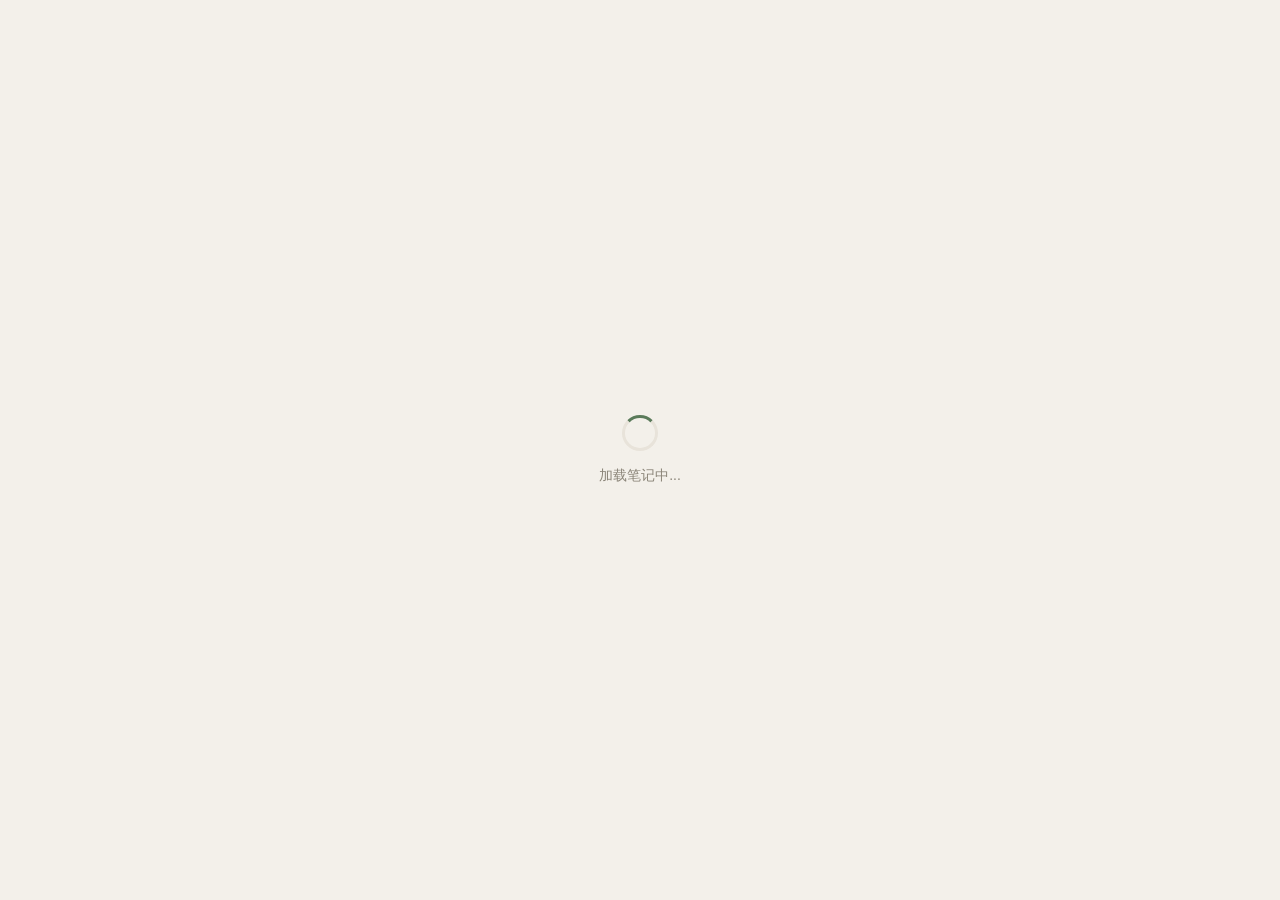
==== newtab/index.html @ 59ecc151 "feat: 微信书摘 Chrome 新标签页扩展 - 每次打开新标签页随机展示一条微信读书笔记 - 笔记卡片渲染成图片，复制到剪贴板 - 本地删除笔记（不影响微信读书） - 设置页按书籍排除 - 一键" ====
<!DOCTYPE html>
<html lang="zh-CN">
<head>
  <meta charset="UTF-8" />
  <meta name="viewport" content="width=device-width, initial-scale=1.0" />
  <title>新标签页</title>
  <link rel="stylesheet" href="style.css" />
  <script src="html2canvas.min.js"></script>
</head>
<body>

  <!-- ========== 加载状态 ========== -->
  <div id="state-loading" class="state active">
    <div class="spinner"></div>
    <p class="state-hint">加载笔记中...</p>
  </div>

  <!-- ========== 笔记展示 ========== -->
  <div id="state-display" class="state">
    <div class="card" id="card">
      <div class="card-quote-mark">"</div>
      <p class="card-content" id="noteContent"></p>
      <div class="card-source" id="noteSource"></div>
    </div>
    <div class="actions">
      <button class="btn" id="btnCopy" title="复制笔记">
        <svg width="18" height="18" viewBox="0 0 24 24" fill="none" stroke="currentColor" stroke-width="2" stroke-linecap="round" stroke-linejoin="round"><rect x="9" y="9" width="13" height="13" rx="2" ry="2"/><path d="M5 15H4a2 2 0 0 1-2-2V4a2 2 0 0 1 2-2h9a2 2 0 0 1 2 2v1"/></svg>
        复制
      </button>
      <button class="btn btn-primary" id="btnNext" title="下一条">
        <svg width="18" height="18" viewBox="0 0 24 24" fill="none" stroke="currentColor" stroke-width="2" stroke-linecap="round" stroke-linejoin="round"><polyline points="9 18 15 12 9 6"/></svg>
        下一条
      </button>
      <button class="btn btn-danger" id="btnDelete" title="删除此笔记">
        <svg width="18" height="18" viewBox="0 0 24 24" fill="none" stroke="currentColor" stroke-width="2" stroke-linecap="round" stroke-linejoin="round"><polyline points="3 6 5 6 21 6"/><path d="M19 6v14a2 2 0 0 1-2 2H7a2 2 0 0 1-2-2V6m3 0V4a2 2 0 0 1 2-2h4a2 2 0 0 1 2 2v2"/></svg>
        删除
      </button>
    </div>
    <div class="footer-info" id="footerInfo"></div>
  </div>

  <!-- ========== 空状态 ========== -->
  <div id="state-empty" class="state">
    <div class="empty-icon">
      <svg width="64" height="64" viewBox="0 0 24 24" fill="none" stroke="currentColor" stroke-width="1.2" stroke-linecap="round" stroke-linejoin="round"><path d="M2 3h6a4 4 0 0 1 4 4v14a3 3 0 0 0-3-3H2z"/><path d="M22 3h-6a4 4 0 0 0-4 4v14a3 3 0 0 1 3-3h7z"/></svg>
    </div>
    <h2 class="empty-title">还没有笔记</h2>
    <p class="empty-desc">导入你的微信读书笔记，开始在新标签页中回顾它们。</p>
    <a href="#" class="btn btn-primary" id="goToSettings">去导入笔记 →</a>
  </div>

  <!-- ========== 全被排除状态 ========== -->
  <div id="state-empty-filtered" class="state">
    <div class="empty-icon">
      <svg width="64" height="64" viewBox="0 0 24 24" fill="none" stroke="currentColor" stroke-width="1.2" stroke-linecap="round" stroke-linejoin="round"><line x1="4" y1="21" x2="4" y2="14"/><line x1="4" y1="10" x2="4" y2="3"/><line x1="12" y1="21" x2="12" y2="12"/><line x1="12" y1="8" x2="12" y2="3"/><line x1="20" y1="21" x2="20" y2="16"/><line x1="20" y1="12" x2="20" y2="3"/><line x1="1" y1="14" x2="7" y2="14"/><line x1="9" y1="8" x2="15" y2="8"/><line x1="17" y1="16" x2="23" y2="16"/></svg>
    </div>
    <h2 class="empty-title">所有笔记已被排除</h2>
    <p class="empty-desc">当前导入的笔记所属的书籍已被全部排除。前往设置调整排除列表。</p>
    <a href="#" class="btn btn-primary" id="goToSettingsFiltered">调整设置 →</a>
  </div>

  <!-- ========== Toast 通知 ========== -->
  <div id="toast" class="toast"></div>

  <script src="app.js"></script>
</body>
</html>
---- newtab/style.css ----
/* ============================================
   微信书摘 · 新标签页 — Style
   ============================================ */

/* ---- Reset & Base ---- */
*, *::before, *::after {
  margin: 0;
  padding: 0;
  box-sizing: border-box;
}

:root {
  --bg: #f3f0ea;
  --card-bg: #ffffff;
  --text: #2c2c2c;
  --text-secondary: #8b8579;
  --text-tertiary: #b8b2a6;
  --accent: #5a7a5a;
  --accent-hover: #4a6a4a;
  --danger: #c0392b;
  --danger-hover: #a93226;
  --border: #e8e3da;
  --shadow: 0 4px 24px rgba(0,0,0,0.06), 0 1px 4px rgba(0,0,0,0.04);
  --radius: 16px;
  --radius-sm: 8px;
  --font: -apple-system, BlinkMacSystemFont, "SF Pro", "PingFang SC", "Hiragino Sans GB", "Noto Sans CJK SC", "Microsoft YaHei", sans-serif;
  --font-serif: "Georgia", "Noto Serif CJK SC", "Source Han Serif SC", serif;
  --transition: 0.3s cubic-bezier(0.4, 0, 0.2, 1);
}

html, body {
  height: 100%;
  font-family: var(--font);
  background: var(--bg);
  color: var(--text);
  -webkit-font-smoothing: antialiased;
  overflow: hidden;
}

a {
  color: inherit;
  text-decoration: none;
}

/* ---- State Management ---- */
.state {
  display: none;
  flex-direction: column;
  align-items: center;
  justify-content: center;
  height: 100vh;
  width: 100vw;
  padding: 32px 24px;
  animation: fadeIn 0.4s ease;
}

.state.active {
  display: flex;
}

@keyframes fadeIn {
  from { opacity: 0; transform: translateY(8px); }
  to   { opacity: 1; transform: translateY(0); }
}

/* ---- Loading ---- */
.spinner {
  width: 36px;
  height: 36px;
  border: 3px solid var(--border);
  border-top-color: var(--accent);
  border-radius: 50%;
  animation: spin 0.8s linear infinite;
  margin-bottom: 16px;
}

@keyframes spin {
  to { transform: rotate(360deg); }
}

.state-hint {
  color: var(--text-secondary);
  font-size: 14px;
}

/* ---- Card ---- */
.card {
  position: relative;
  background: var(--card-bg);
  border-radius: var(--radius);
  box-shadow: var(--shadow);
  padding: 48px 40px 40px;
  max-width: 640px;
  width: 100%;
  transition: opacity var(--transition), transform var(--transition);
}

.card-exit {
  opacity: 0;
  transform: translateY(-12px) scale(0.98);
}

.card-enter {
  animation: cardEnter 0.35s ease forwards;
}

@keyframes cardEnter {
  from { opacity: 0; transform: translateY(12px) scale(0.98); }
  to   { opacity: 1; transform: translateY(0) scale(1); }
}

.card-quote-mark {
  position: absolute;
  top: 16px;
  left: 24px;
  font-family: var(--font-serif);
  font-size: 48px;
  line-height: 1;
  color: var(--accent);
  opacity: 0.25;
  pointer-events: none;
  user-select: none;
}

.card-content {
  font-family: var(--font-serif);
  font-size: 20px;
  line-height: 1.8;
  color: var(--text);
  white-space: pre-wrap;
  word-break: break-word;
}

.card-source {
  margin-top: 24px;
  padding-top: 16px;
  border-top: 1px solid var(--border);
  font-size: 14px;
  color: var(--text-secondary);
  line-height: 1.6;
}

.card-source .book-name {
  font-weight: 600;
  color: var(--text);
}

.card-source .book-meta {
  font-size: 12px;
  color: var(--text-tertiary);
  margin-top: 2px;
}

/* ---- Actions ---- */
.actions {
  display: flex;
  gap: 12px;
  margin-top: 24px;
  align-items: center;
}

.btn {
  display: inline-flex;
  align-items: center;
  gap: 6px;
  padding: 10px 20px;
  border: 1px solid var(--border);
  border-radius: var(--radius-sm);
  background: var(--card-bg);
  color: var(--text-secondary);
  font-size: 14px;
  font-family: var(--font);
  cursor: pointer;
  transition: all var(--transition);
  user-select: none;
}

.btn:hover {
  border-color: var(--accent);
  color: var(--accent);
  background: #f8faf6;
}

.btn:active {
  transform: scale(0.97);
}

.btn-primary {
  border-color: var(--accent);
  background: var(--accent);
  color: #fff;
}

.btn-primary:hover {
  background: var(--accent-hover);
  border-color: var(--accent-hover);
  color: #fff;
}

.btn-danger:hover {
  border-color: var(--danger);
  color: var(--danger);
  background: #fdf2f0;
}

/* ---- Footer ---- */
.footer-info {
  position: fixed;
  bottom: 24px;
  left: 50%;
  transform: translateX(-50%);
  font-size: 13px;
  color: var(--text-tertiary);
  text-align: center;
  cursor: default;
}

.footer-info a {
  color: var(--text-secondary);
  text-decoration: underline;
  text-underline-offset: 2px;
  text-decoration-color: var(--border);
  transition: color var(--transition);
}

.footer-info a:hover {
  color: var(--accent);
  text-decoration-color: var(--accent);
}

/* ---- Empty States ---- */
.empty-icon {
  color: var(--text-tertiary);
  margin-bottom: 16px;
  opacity: 0.6;
}

.empty-title {
  font-size: 22px;
  font-weight: 600;
  margin-bottom: 8px;
  color: var(--text);
}

.empty-desc {
  font-size: 15px;
  color: var(--text-secondary);
  text-align: center;
  line-height: 1.6;
  max-width: 340px;
  margin-bottom: 24px;
}

#state-empty .btn-primary,
#state-empty-filtered .btn-primary {
  border: none;
}

/* ---- Toast ---- */
.toast {
  position: fixed;
  bottom: 80px;
  left: 50%;
  transform: translateX(-50%) translateY(20px);
  background: var(--text);
  color: #fff;
  padding: 10px 24px;
  border-radius: 20px;
  font-size: 14px;
  opacity: 0;
  pointer-events: none;
  transition: all 0.3s ease;
  white-space: nowrap;
}

.toast.show {
  opacity: 1;
  transform: translateX(-50%) translateY(0);
}

/* ---- Confirmation Dialog (Delete) ---- */
.confirm-overlay {
  position: fixed;
  inset: 0;
  background: rgba(0,0,0,0.3);
  display: flex;
  align-items: center;
  justify-content: center;
  z-index: 100;
  animation: fadeIn 0.2s ease;
}

.confirm-dialog {
  background: var(--card-bg);
  border-radius: var(--radius);
  padding: 28px 32px;
  text-align: center;
  box-shadow: 0 8px 40px rgba(0,0,0,0.12);
  max-width: 360px;
  width: 90%;
}

.confirm-dialog p {
  font-size: 15px;
  line-height: 1.6;
  color: var(--text-secondary);
  margin-bottom: 20px;
}

.confirm-actions {
  display: flex;
  gap: 10px;
  justify-content: center;
}

/* ---- Responsive ---- */
@media (max-width: 600px) {
  .card {
    padding: 36px 24px 32px;
  }
  .card-content {
    font-size: 18px;
    line-height: 1.7;
  }
  .actions {
    flex-wrap: wrap;
    justify-content: center;
  }
  .btn {
    padding: 8px 16px;
    font-size: 13px;
  }
}
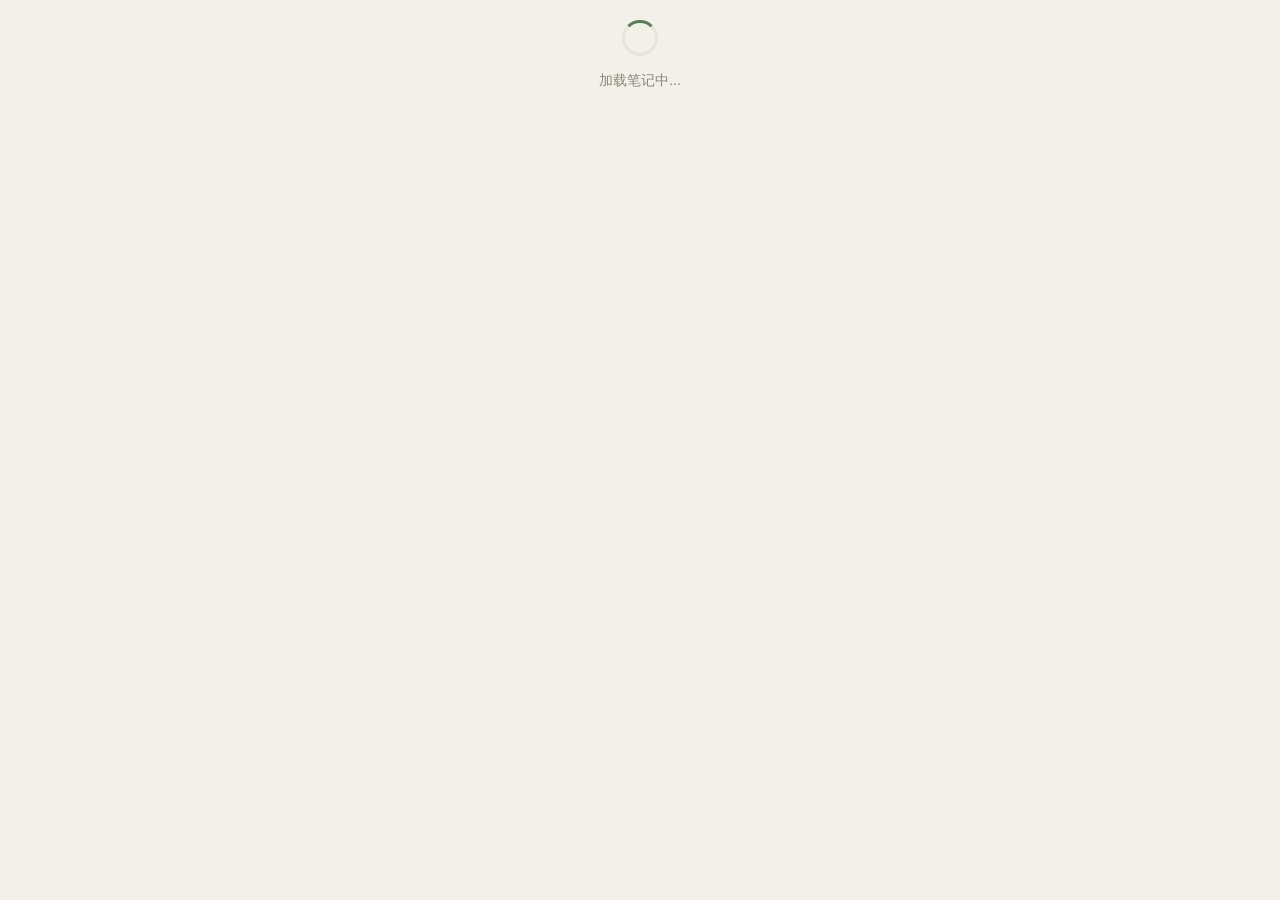
==== commit 5af3d6ae: "fix: 新标签页支持长笔记滚动，修复按钮和footer重叠 - 将 .state 改为 overflow-y: auto，内容超出时可滚动 - 新增 .state-scroll 容器：短内容垂直居中" ====
--- a/newtab/index.html
+++ b/newtab/index.html
@@ -5,7 +5,6 @@
   <meta name="viewport" content="width=device-width, initial-scale=1.0" />
   <title>新标签页</title>
   <link rel="stylesheet" href="style.css" />
-  <script src="html2canvas.min.js"></script>
 </head>
 <body>
 
@@ -17,24 +16,30 @@
 
   <!-- ========== 笔记展示 ========== -->
   <div id="state-display" class="state">
-    <div class="card" id="card">
-      <div class="card-quote-mark">"</div>
-      <p class="card-content" id="noteContent"></p>
-      <div class="card-source" id="noteSource"></div>
-    </div>
-    <div class="actions">
-      <button class="btn" id="btnCopy" title="复制笔记">
-        <svg width="18" height="18" viewBox="0 0 24 24" fill="none" stroke="currentColor" stroke-width="2" stroke-linecap="round" stroke-linejoin="round"><rect x="9" y="9" width="13" height="13" rx="2" ry="2"/><path d="M5 15H4a2 2 0 0 1-2-2V4a2 2 0 0 1 2-2h9a2 2 0 0 1 2 2v1"/></svg>
-        复制
-      </button>
-      <button class="btn btn-primary" id="btnNext" title="下一条">
-        <svg width="18" height="18" viewBox="0 0 24 24" fill="none" stroke="currentColor" stroke-width="2" stroke-linecap="round" stroke-linejoin="round"><polyline points="9 18 15 12 9 6"/></svg>
-        下一条
-      </button>
-      <button class="btn btn-danger" id="btnDelete" title="删除此笔记">
-        <svg width="18" height="18" viewBox="0 0 24 24" fill="none" stroke="currentColor" stroke-width="2" stroke-linecap="round" stroke-linejoin="round"><polyline points="3 6 5 6 21 6"/><path d="M19 6v14a2 2 0 0 1-2 2H7a2 2 0 0 1-2-2V6m3 0V4a2 2 0 0 1 2-2h4a2 2 0 0 1 2 2v2"/></svg>
-        删除
-      </button>
+    <div class="state-scroll">
+      <div class="card" id="card">
+        <div class="card-quote-mark">"</div>
+        <p class="card-content" id="noteContent"></p>
+        <div class="card-source" id="noteSource"></div>
+      </div>
+      <div class="actions">
+        <button class="btn" id="btnCopy" title="复制笔记">
+          <svg width="18" height="18" viewBox="0 0 24 24" fill="none" stroke="currentColor" stroke-width="2" stroke-linecap="round" stroke-linejoin="round"><rect x="9" y="9" width="13" height="13" rx="2" ry="2"/><path d="M5 15H4a2 2 0 0 1-2-2V4a2 2 0 0 1 2-2h9a2 2 0 0 1 2 2v1"/></svg>
+          复制
+        </button>
+        <button class="btn" id="btnPrev" title="上一条">
+          <svg width="18" height="18" viewBox="0 0 24 24" fill="none" stroke="currentColor" stroke-width="2" stroke-linecap="round" stroke-linejoin="round"><polyline points="15 18 9 12 15 6"/></svg>
+          上一条
+        </button>
+        <button class="btn btn-primary" id="btnNext" title="下一条">
+          <svg width="18" height="18" viewBox="0 0 24 24" fill="none" stroke="currentColor" stroke-width="2" stroke-linecap="round" stroke-linejoin="round"><polyline points="9 18 15 12 9 6"/></svg>
+          下一条
+        </button>
+        <button class="btn btn-danger" id="btnDelete" title="删除此笔记">
+          <svg width="18" height="18" viewBox="0 0 24 24" fill="none" stroke="currentColor" stroke-width="2" stroke-linecap="round" stroke-linejoin="round"><polyline points="3 6 5 6 21 6"/><path d="M19 6v14a2 2 0 0 1-2 2H7a2 2 0 0 1-2-2V6m3 0V4a2 2 0 0 1 2-2h4a2 2 0 0 1 2 2v2"/></svg>
+          删除
+        </button>
+      </div>
     </div>
     <div class="footer-info" id="footerInfo"></div>
   </div>
--- a/newtab/style.css
+++ b/newtab/style.css
@@ -47,15 +47,27 @@
   display: none;
   flex-direction: column;
   align-items: center;
-  justify-content: center;
   height: 100vh;
   width: 100vw;
-  padding: 32px 24px;
+  padding: 20px 24px;
   animation: fadeIn 0.4s ease;
+  overflow-y: auto;
 }
 
 .state.active {
   display: flex;
+}
+
+/* 滚动区域：短内容居中，长内容可滚 */
+.state-scroll {
+  flex: 1;
+  display: flex;
+  flex-direction: column;
+  align-items: center;
+  justify-content: center;
+  min-height: 0;
+  width: 100%;
+  max-width: 680px;
 }
 
 @keyframes fadeIn {
@@ -98,6 +110,11 @@
 .card-exit {
   opacity: 0;
   transform: translateY(-12px) scale(0.98);
+}
+
+.card-exit-prev {
+  opacity: 0;
+  transform: translateY(12px) scale(0.98);
 }
 
 .card-enter {
@@ -185,6 +202,12 @@
   transform: scale(0.97);
 }
 
+.btn:disabled {
+  opacity: 0.35;
+  cursor: default;
+  pointer-events: none;
+}
+
 .btn-primary {
   border-color: var(--accent);
   background: var(--accent);
@@ -205,10 +228,8 @@
 
 /* ---- Footer ---- */
 .footer-info {
-  position: fixed;
-  bottom: 24px;
-  left: 50%;
-  transform: translateX(-50%);
+  flex-shrink: 0;
+  padding: 12px 0 8px;
   font-size: 13px;
   color: var(--text-tertiary);
   text-align: center;
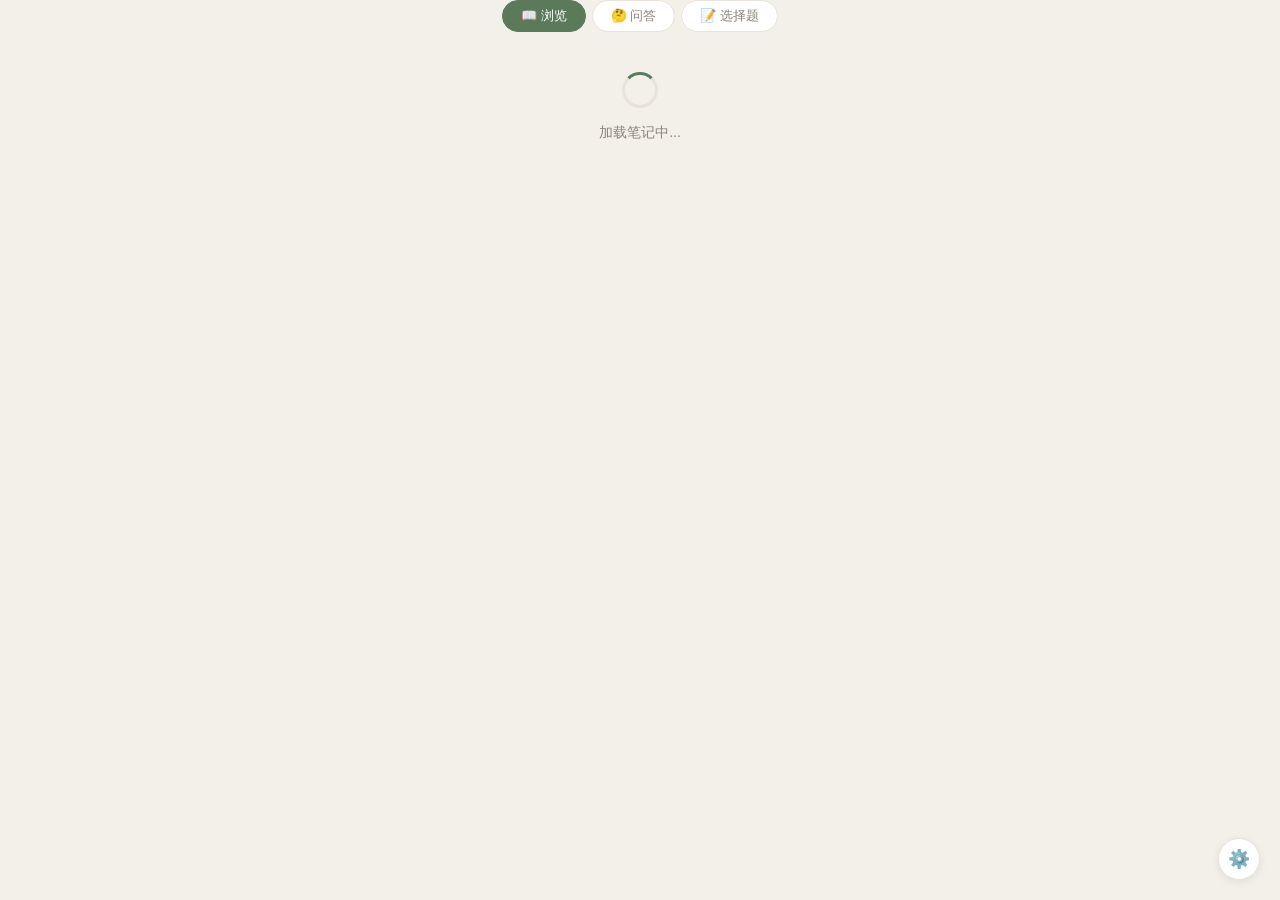
==== commit 0bc9b5ef: "feat: generalized notes tool - multi-source, AI pipeline, QA mode - Multiple data sources (WeChat Re" ====
--- a/newtab/index.html
+++ b/newtab/index.html
@@ -7,6 +7,13 @@
   <link rel="stylesheet" href="style.css" />
 </head>
 <body>
+
+  <!-- ========== 模式切换 ========== -->
+  <div class="mode-switch" id="modeSwitch">
+    <button class="mode-btn active" data-mode="browse">📖 浏览</button>
+    <button class="mode-btn" data-mode="qa">🤔 问答</button>
+    <button class="mode-btn" data-mode="choice">📝 选择题</button>
+  </div>
 
   <!-- ========== 加载状态 ========== -->
   <div id="state-loading" class="state active">
@@ -21,24 +28,24 @@
         <div class="card-quote-mark">"</div>
         <p class="card-content" id="noteContent"></p>
         <div class="card-source" id="noteSource"></div>
-      </div>
-      <div class="actions">
-        <button class="btn" id="btnCopy" title="复制笔记">
-          <svg width="18" height="18" viewBox="0 0 24 24" fill="none" stroke="currentColor" stroke-width="2" stroke-linecap="round" stroke-linejoin="round"><rect x="9" y="9" width="13" height="13" rx="2" ry="2"/><path d="M5 15H4a2 2 0 0 1-2-2V4a2 2 0 0 1 2-2h9a2 2 0 0 1 2 2v1"/></svg>
-          复制
-        </button>
-        <button class="btn" id="btnPrev" title="上一条">
-          <svg width="18" height="18" viewBox="0 0 24 24" fill="none" stroke="currentColor" stroke-width="2" stroke-linecap="round" stroke-linejoin="round"><polyline points="15 18 9 12 15 6"/></svg>
-          上一条
-        </button>
-        <button class="btn btn-primary" id="btnNext" title="下一条">
-          <svg width="18" height="18" viewBox="0 0 24 24" fill="none" stroke="currentColor" stroke-width="2" stroke-linecap="round" stroke-linejoin="round"><polyline points="9 18 15 12 9 6"/></svg>
-          下一条
-        </button>
-        <button class="btn btn-danger" id="btnDelete" title="删除此笔记">
-          <svg width="18" height="18" viewBox="0 0 24 24" fill="none" stroke="currentColor" stroke-width="2" stroke-linecap="round" stroke-linejoin="round"><polyline points="3 6 5 6 21 6"/><path d="M19 6v14a2 2 0 0 1-2 2H7a2 2 0 0 1-2-2V6m3 0V4a2 2 0 0 1 2-2h4a2 2 0 0 1 2 2v2"/></svg>
-          删除
-        </button>
+        <div class="actions">
+          <button class="btn" id="btnCopy" title="复制笔记">
+            <svg width="18" height="18" viewBox="0 0 24 24" fill="none" stroke="currentColor" stroke-width="2" stroke-linecap="round" stroke-linejoin="round"><rect x="9" y="9" width="13" height="13" rx="2" ry="2"/><path d="M5 15H4a2 2 0 0 1-2-2V4a2 2 0 0 1 2-2h9a2 2 0 0 1 2 2v1"/></svg>
+            复制
+          </button>
+          <button class="btn" id="btnPrev" title="上一条">
+            <svg width="18" height="18" viewBox="0 0 24 24" fill="none" stroke="currentColor" stroke-width="2" stroke-linecap="round" stroke-linejoin="round"><polyline points="15 18 9 12 15 6"/></svg>
+            上一条
+          </button>
+          <button class="btn btn-primary" id="btnNext" title="下一条">
+            <svg width="18" height="18" viewBox="0 0 24 24" fill="none" stroke="currentColor" stroke-width="2" stroke-linecap="round" stroke-linejoin="round"><polyline points="9 18 15 12 9 6"/></svg>
+            下一条
+          </button>
+          <button class="btn btn-danger" id="btnDelete" title="删除此笔记">
+            <svg width="18" height="18" viewBox="0 0 24 24" fill="none" stroke="currentColor" stroke-width="2" stroke-linecap="round" stroke-linejoin="round"><polyline points="3 6 5 6 21 6"/><path d="M19 6v14a2 2 0 0 1-2 2H7a2 2 0 0 1-2-2V6m3 0V4a2 2 0 0 1 2-2h4a2 2 0 0 1 2 2v2"/></svg>
+            删除
+          </button>
+        </div>
       </div>
     </div>
     <div class="footer-info" id="footerInfo"></div>
@@ -64,9 +71,48 @@
     <a href="#" class="btn btn-primary" id="goToSettingsFiltered">调整设置 →</a>
   </div>
 
+  <!-- ========== QA 模式 ========== -->
+  <div id="state-qa" class="state">
+    <div class="state-scroll">
+      <div class="qa-card">
+        <div class="qa-question" id="qaQuestion"></div>
+        <button class="btn" id="qaShowAnswer" style="display:none;">点击展示答案</button>
+        <div class="qa-answer" id="qaAnswer" style="display:none;"></div>
+        <div class="qa-feedback" id="qaFeedback" style="display:none;"></div>
+        <div class="qa-source" id="qaSource"></div>
+      </div>
+    </div>
+  </div>
+
+  <!-- ========== 选择题模式 ========== -->
+  <div id="state-choice" class="state">
+    <div class="state-scroll">
+      <div class="qa-card">
+        <div class="qa-question" id="choiceQuestion"></div>
+        <div class="choice-options" id="choiceOptions"></div>
+        <div class="choice-result" id="choiceResult" style="display:none;"></div>
+        <div class="qa-source" id="choiceSource"></div>
+      </div>
+    </div>
+  </div>
+
+  <!-- ========== 所有数据源已关闭 ========== -->
+  <div id="state-all-off" class="state">
+    <div class="empty-card">
+      <div class="empty-icon">🔇</div>
+      <h2>所有数据源已关闭</h2>
+      <p>前往设置页开启至少一个数据源</p>
+      <a href="#" class="btn btn-primary" id="goToSettingsFromEmpty">前往设置</a>
+    </div>
+  </div>
+
   <!-- ========== Toast 通知 ========== -->
   <div id="toast" class="toast"></div>
 
+  <!-- ========== 设置按钮 ========== -->
+  <a href="#" class="settings-fab" id="fabSettings">⚙️</a>
+
+  <script src="qa-mode.js"></script>
   <script src="app.js"></script>
 </body>
 </html>
--- a/newtab/style.css
+++ b/newtab/style.css
@@ -37,6 +37,11 @@
   overflow: hidden;
 }
 
+body {
+  display: flex;
+  flex-direction: column;
+}
+
 a {
   color: inherit;
   text-decoration: none;
@@ -47,7 +52,7 @@
   display: none;
   flex-direction: column;
   align-items: center;
-  height: 100vh;
+  flex: 1;
   width: 100vw;
   padding: 20px 24px;
   animation: fadeIn 0.4s ease;
@@ -144,8 +149,10 @@
   font-size: 20px;
   line-height: 1.8;
   color: var(--text);
+  word-break: break-word;
+}
+.card-content.plain {
   white-space: pre-wrap;
-  word-break: break-word;
 }
 
 .card-source {
@@ -352,3 +359,198 @@
     font-size: 13px;
   }
 }
+
+/* ---- Mode Switch ---- */
+.mode-switch {
+  display: flex;
+  gap: 6px;
+  justify-content: center;
+  margin-bottom: 20px;
+}
+.mode-btn {
+  padding: 6px 18px;
+  border: 1px solid var(--border);
+  border-radius: 20px;
+  background: var(--card-bg);
+  font-size: 13px;
+  font-family: var(--font);
+  cursor: pointer;
+  transition: all 0.2s ease;
+  color: var(--text-secondary);
+}
+.mode-btn.active {
+  border-color: var(--accent);
+  background: var(--accent);
+  color: #fff;
+}
+.mode-btn:hover:not(.active) {
+  border-color: var(--accent);
+  color: var(--accent);
+}
+
+/* ---- Serif font for titles ---- */
+.card .book-name {
+  font-family: "Noto Serif CJK SC", "Source Han Serif SC", Georgia, serif;
+}
+
+/* ---- QA/Choice Cards ---- */
+.qa-card {
+  max-width: 600px;
+  margin: 0 auto;
+  text-align: center;
+}
+.qa-question {
+  font-size: 20px;
+  line-height: 1.7;
+  margin-bottom: 24px;
+  color: var(--text);
+  padding: 0 16px;
+}
+.qa-answer {
+  margin-top: 16px;
+  padding: 16px 20px;
+  background: #f8faf6;
+  border-radius: 8px;
+  font-size: 15px;
+  line-height: 1.7;
+  color: var(--text-secondary);
+  text-align: left;
+}
+.qa-feedback {
+  margin-top: 12px;
+  font-size: 14px;
+}
+.choice-options {
+  display: flex;
+  flex-direction: column;
+  gap: 8px;
+  margin-top: 16px;
+}
+.choice-opt {
+  padding: 12px 16px;
+  border: 1px solid var(--border);
+  border-radius: 8px;
+  background: var(--card-bg);
+  cursor: pointer;
+  font-size: 15px;
+  font-family: var(--font);
+  text-align: left;
+  transition: all 0.15s ease;
+}
+.choice-opt:hover { border-color: var(--accent); background: #faf9f6; }
+.choice-opt.correct { border-color: var(--accent); background: var(--accent-subtle); color: var(--accent-hover); }
+.choice-opt.wrong { border-color: var(--danger); background: var(--danger-bg); color: var(--danger); }
+.choice-opt:disabled { cursor: default; opacity: 0.7; }
+.choice-result {
+  margin-top: 12px;
+  font-size: 14px;
+  padding: 10px;
+  border-radius: 6px;
+}
+
+/* ---- Empty card for disabled sources ---- */
+.empty-card {
+  text-align: center;
+  padding: 40px 20px;
+}
+.empty-icon { font-size: 48px; margin-bottom: 12px; }
+.empty-card h2 { font-size: 20px; font-weight: 600; margin-bottom: 8px; }
+.empty-card p { color: var(--text-secondary); font-size: 14px; margin-bottom: 20px; }
+
+/* ---- Settings FAB ---- */
+.settings-fab {
+  position: fixed;
+  bottom: 20px;
+  right: 20px;
+  width: 42px;
+  height: 42px;
+  border-radius: 50%;
+  background: var(--card-bg);
+  border: 1px solid var(--border);
+  box-shadow: 0 2px 8px rgba(0,0,0,0.08);
+  display: flex;
+  align-items: center;
+  justify-content: center;
+  font-size: 18px;
+  text-decoration: none;
+  transition: all 0.2s ease;
+  z-index: 100;
+}
+.settings-fab:hover {
+  box-shadow: 0 4px 12px rgba(0,0,0,0.12);
+  transform: scale(1.05);
+  border-color: var(--accent);
+}
+
+/* ---- Markdown rendered content ---- */
+#noteContent h3 { font-size: 17px; font-weight: 700; margin: 16px 0 8px; font-family: var(--font-serif); }
+#noteContent h4 { font-size: 15px; font-weight: 600; margin: 12px 0 6px; }
+#noteContent p { margin-bottom: 8px; line-height: 1.7; }
+#noteContent ul { margin: 6px 0; padding-left: 20px; }
+#noteContent li { margin-bottom: 4px; line-height: 1.6; }
+#noteContent code {
+  background: #e8e3da;
+  padding: 1px 5px;
+  border-radius: 3px;
+  font-family: "SF Mono", "Menlo", "Consolas", monospace;
+  font-size: 13px;
+}
+#noteContent pre {
+  background: #f0ede7;
+  border-radius: 6px;
+  padding: 12px 14px;
+  margin: 10px 0;
+  overflow-x: auto;
+}
+#noteContent pre code {
+  background: none;
+  padding: 0;
+  font-size: 13px;
+  line-height: 1.6;
+}
+#noteContent blockquote {
+  border-left: 3px solid var(--accent);
+  padding: 6px 12px;
+  margin: 8px 0;
+  color: var(--text-secondary);
+  font-style: italic;
+  background: #f8faf6;
+  border-radius: 0 4px 4px 0;
+}
+#noteContent strong { font-weight: 700; }
+#noteContent em { font-style: italic; }
+#noteContent a { color: var(--accent); text-decoration: underline; }
+
+/* ---- Settings FAB ---- */
+.settings-fab {
+  position: fixed;
+  bottom: 20px;
+  right: 20px;
+  width: 42px;
+  height: 42px;
+  border-radius: 50%;
+  background: var(--card-bg);
+  border: 1px solid var(--border);
+  box-shadow: 0 2px 8px rgba(0,0,0,0.08);
+  display: flex;
+  align-items: center;
+  justify-content: center;
+  font-size: 18px;
+  text-decoration: none;
+  transition: all 0.2s ease;
+  z-index: 100;
+}
+.settings-fab:hover {
+  box-shadow: 0 4px 12px rgba(0,0,0,0.12);
+  transform: scale(1.05);
+  border-color: var(--accent);
+}
+
+/* ---- QA/Choice source ---- */
+.qa-source {
+  margin-top: 16px;
+  padding-top: 10px;
+  font-size: 12px;
+  color: var(--text-tertiary);
+  text-align: center;
+}
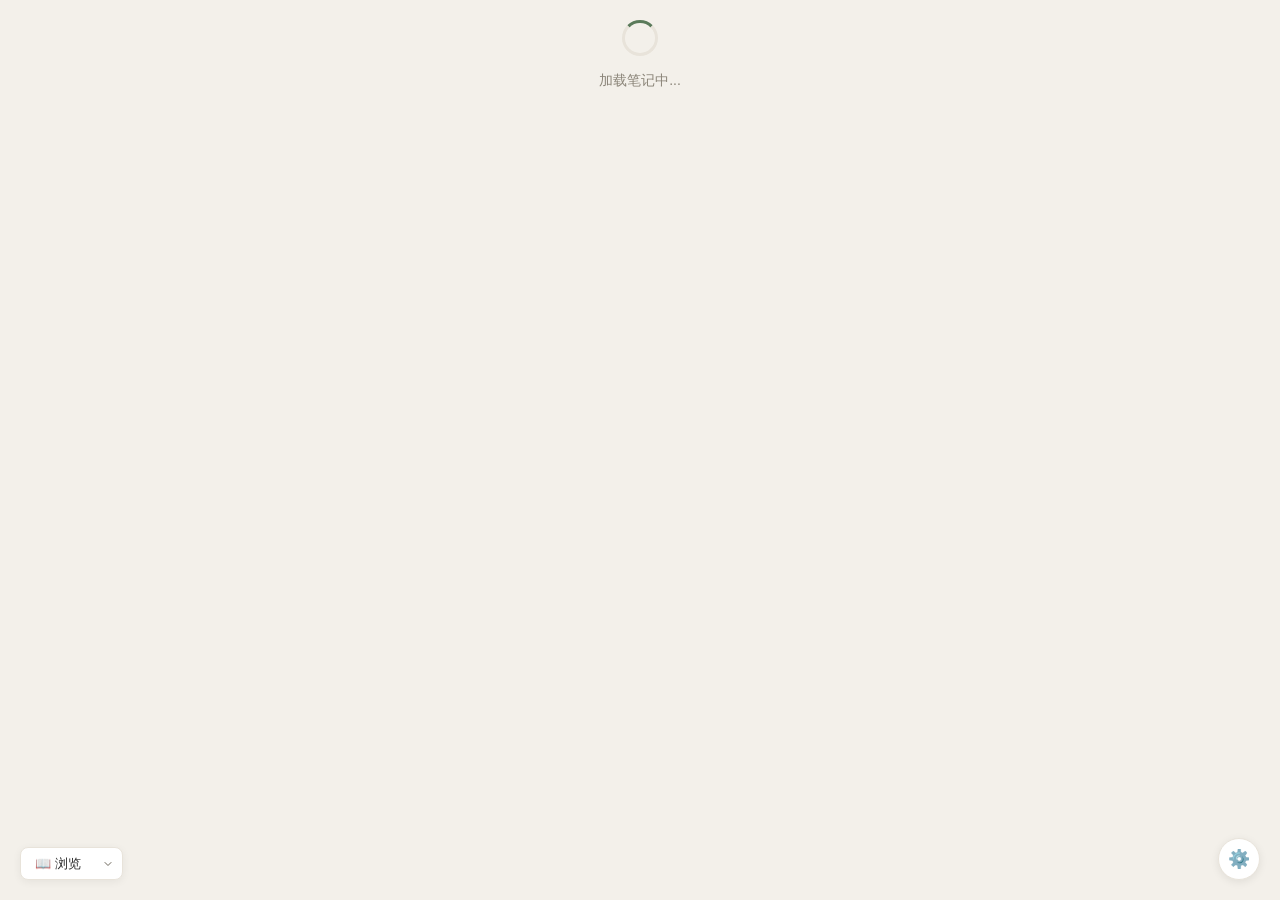
==== commit 301a743e: "refactor: mode switch from buttons to dropdown (bottom-left) - Replaced 3-button mode switch with <s" ====
--- a/newtab/index.html
+++ b/newtab/index.html
@@ -9,10 +9,12 @@
 <body>
 
   <!-- ========== 模式切换 ========== -->
-  <div class="mode-switch" id="modeSwitch">
-    <button class="mode-btn active" data-mode="browse">📖 浏览</button>
-    <button class="mode-btn" data-mode="qa">🤔 问答</button>
-    <button class="mode-btn" data-mode="choice">📝 选择题</button>
+  <div class="mode-select-wrap">
+    <select id="modeSelect">
+      <option value="browse">📖 浏览</option>
+      <option value="qa">🤔 问答</option>
+      <option value="choice">📝 选择题</option>
+    </select>
   </div>
 
   <!-- ========== 加载状态 ========== -->
@@ -75,11 +77,15 @@
   <div id="state-qa" class="state">
     <div class="state-scroll">
       <div class="qa-card">
+        <div class="qa-source" id="qaSource"></div>
         <div class="qa-question" id="qaQuestion"></div>
         <button class="btn" id="qaShowAnswer" style="display:none;">点击展示答案</button>
         <div class="qa-answer" id="qaAnswer" style="display:none;"></div>
         <div class="qa-feedback" id="qaFeedback" style="display:none;"></div>
-        <div class="qa-source" id="qaSource"></div>
+        <div class="actions">
+          <button class="btn" id="qaPrev">上一条</button>
+          <button class="btn btn-primary" id="qaNext">下一条</button>
+        </div>
       </div>
     </div>
   </div>
@@ -88,10 +94,14 @@
   <div id="state-choice" class="state">
     <div class="state-scroll">
       <div class="qa-card">
+        <div class="qa-source" id="choiceSource"></div>
         <div class="qa-question" id="choiceQuestion"></div>
         <div class="choice-options" id="choiceOptions"></div>
         <div class="choice-result" id="choiceResult" style="display:none;"></div>
-        <div class="qa-source" id="choiceSource"></div>
+        <div class="actions">
+          <button class="btn" id="choicePrev">上一条</button>
+          <button class="btn btn-primary" id="choiceNext">下一条</button>
+        </div>
       </div>
     </div>
   </div>
--- a/newtab/style.css
+++ b/newtab/style.css
@@ -360,32 +360,38 @@
   }
 }
 
-/* ---- Mode Switch ---- */
-.mode-switch {
-  display: flex;
-  gap: 6px;
-  justify-content: center;
-  margin-bottom: 20px;
-}
-.mode-btn {
-  padding: 6px 18px;
+/* ---- Mode Dropdown ---- */
+.mode-select-wrap {
+  position: fixed;
+  bottom: 20px;
+  left: 20px;
+  z-index: 100;
+}
+#modeSelect {
+  padding: 8px 14px;
   border: 1px solid var(--border);
-  border-radius: 20px;
+  border-radius: var(--radius-sm);
   background: var(--card-bg);
+  font-family: var(--font);
   font-size: 13px;
-  font-family: var(--font);
+  color: var(--text);
   cursor: pointer;
-  transition: all 0.2s ease;
-  color: var(--text-secondary);
-}
-.mode-btn.active {
+  box-shadow: 0 2px 8px rgba(0,0,0,0.06);
+  outline: none;
+  transition: border-color 0.2s ease;
+  -webkit-appearance: none;
+  appearance: none;
+  padding-right: 28px;
+  background-image: url("data:image/svg+xml,%3Csvg xmlns='http://www.w3.org/2000/svg' width='12' height='12' viewBox='0 0 24 24' fill='none' stroke='%236b6559' stroke-width='2' stroke-linecap='round' stroke-linejoin='round'%3E%3Cpolyline points='6 9 12 15 18 9'/%3E%3C/svg%3E");
+  background-repeat: no-repeat;
+  background-position: right 8px center;
+}
+#modeSelect:hover {
   border-color: var(--accent);
-  background: var(--accent);
-  color: #fff;
-}
-.mode-btn:hover:not(.active) {
+}
+#modeSelect:focus {
   border-color: var(--accent);
-  color: var(--accent);
+  box-shadow: 0 0 0 3px rgba(90,122,90,0.12);
 }
 
 /* ---- Serif font for titles ---- */
@@ -398,6 +404,13 @@
   max-width: 600px;
   margin: 0 auto;
   text-align: center;
+}
+.qa-card .btn {
+  margin: 0 auto;
+}
+.qa-card .actions {
+  justify-content: center;
+  margin-top: 20px;
 }
 .qa-question {
   font-size: 20px;
@@ -415,6 +428,7 @@
   line-height: 1.7;
   color: var(--text-secondary);
   text-align: left;
+  white-space: pre-wrap;
 }
 .qa-feedback {
   margin-top: 12px;
@@ -522,30 +536,6 @@
 #noteContent a { color: var(--accent); text-decoration: underline; }
 
 /* ---- Settings FAB ---- */
-.settings-fab {
-  position: fixed;
-  bottom: 20px;
-  right: 20px;
-  width: 42px;
-  height: 42px;
-  border-radius: 50%;
-  background: var(--card-bg);
-  border: 1px solid var(--border);
-  box-shadow: 0 2px 8px rgba(0,0,0,0.08);
-  display: flex;
-  align-items: center;
-  justify-content: center;
-  font-size: 18px;
-  text-decoration: none;
-  transition: all 0.2s ease;
-  z-index: 100;
-}
-.settings-fab:hover {
-  box-shadow: 0 4px 12px rgba(0,0,0,0.12);
-  transform: scale(1.05);
-  border-color: var(--accent);
-}
-
 /* ---- QA/Choice source ---- */
 .qa-source {
   margin-top: 16px;
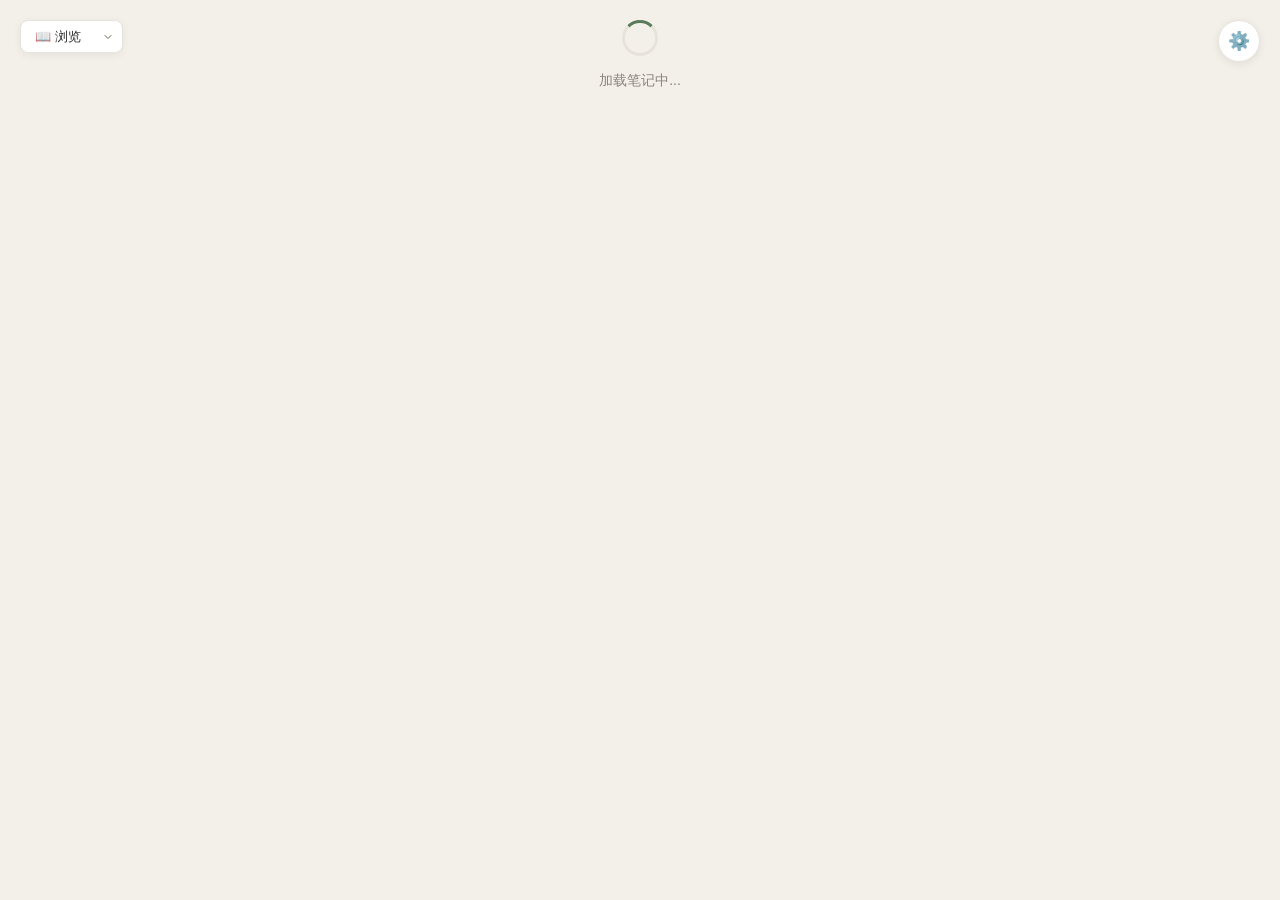
==== commit 9ee40f86: "feat: 复习覆盖度面板 + 按书籍筛选 + 每题追踪准确率 - 新增覆盖度面板：浏览/QA/选择题模式下展示已接触进度条 - 笔记浏览时自动标记为「已接触」（防抖 2s 写入 storage） -" ====
--- a/newtab/index.html
+++ b/newtab/index.html
@@ -51,6 +51,7 @@
       </div>
     </div>
     <div class="footer-info" id="footerInfo"></div>
+    <div id="coverage-browse" class="coverage-panel"></div>
   </div>
 
   <!-- ========== 空状态 ========== -->
@@ -88,6 +89,7 @@
         </div>
       </div>
     </div>
+    <div id="coverage-qa" class="coverage-panel"></div>
   </div>
 
   <!-- ========== 选择题模式 ========== -->
@@ -104,6 +106,7 @@
         </div>
       </div>
     </div>
+    <div id="coverage-choice" class="coverage-panel"></div>
   </div>
 
   <!-- ========== 所有数据源已关闭 ========== -->
--- a/newtab/style.css
+++ b/newtab/style.css
@@ -63,14 +63,13 @@
   display: flex;
 }
 
-/* 滚动区域：短内容居中，长内容可滚 */
+/* 卡片容器：短内容居中占满，长内容自然撑大 */
 .state-scroll {
-  flex: 1;
+  flex: 1 0 auto;
   display: flex;
   flex-direction: column;
   align-items: center;
   justify-content: center;
-  min-height: 0;
   width: 100%;
   max-width: 680px;
 }
@@ -363,7 +362,7 @@
 /* ---- Mode Dropdown ---- */
 .mode-select-wrap {
   position: fixed;
-  bottom: 20px;
+  top: 20px;
   left: 20px;
   z-index: 100;
 }
@@ -474,7 +473,7 @@
 /* ---- Settings FAB ---- */
 .settings-fab {
   position: fixed;
-  bottom: 20px;
+  top: 20px;
   right: 20px;
   width: 42px;
   height: 42px;
@@ -544,3 +543,93 @@
   color: var(--text-tertiary);
   text-align: center;
 }
+
+/* ---- Coverage Panel ---- */
+.coverage-panel {
+  width: 100%;
+  padding: 3px 24px 10px;
+  background: #faf9f6;
+  font-size: 12px;
+  flex-shrink: 0;
+}
+.coverage-header {
+  display: flex;
+  justify-content: space-between;
+  align-items: center;
+  margin-bottom: 3px;
+}
+.coverage-title {
+  font-weight: 600;
+  color: #2c2c2c;
+  font-size: 12px;
+}
+.coverage-meta {
+  font-size: 11px;
+  color: #8b8579;
+}
+.coverage-progress-wrap {
+  display: flex;
+  justify-content: space-between;
+  align-items: center;
+  margin-bottom: 2px;
+}
+.coverage-label {
+  font-size: 10px;
+  color: #8b8579;
+}
+.coverage-pct {
+  font-size: 10px;
+  font-weight: 600;
+  color: #5a7a5a;
+}
+.coverage-bar-bg {
+  height: 4px;
+  background: #e8e3da;
+  border-radius: 2px;
+  overflow: hidden;
+  margin-bottom: 6px;
+}
+.coverage-bar-fill {
+  height: 100%;
+  background: linear-gradient(90deg, #5a7a5a, #8ab88a);
+  border-radius: 2px;
+  transition: width 0.3s ease;
+}
+.coverage-books {
+  display: flex;
+  gap: 4px;
+  flex-wrap: wrap;
+}
+.coverage-book-chip {
+  display: inline-flex;
+  align-items: center;
+  gap: 2px;
+  padding: 3px 8px;
+  border-radius: 10px;
+  font-size: 10px;
+  cursor: pointer;
+  background: #fff;
+  border: 1px solid #ddd;
+  color: #666;
+  transition: all 0.15s ease;
+  user-select: none;
+  flex-shrink: 0;
+}
+.coverage-book-chip.active {
+  background: #5a7a5a;
+  border-color: #5a7a5a;
+  color: #fff;
+  font-weight: 600;
+}
+.coverage-book-chip.weak {
+  border-color: #f0d9b5;
+}
+.coverage-book-chip.all-books {
+  color: #5a7a5a;
+  background: #e8f0e8;
+  border-color: #c8dcc8;
+}
+.coverage-books.expanded {
+  max-height: 160px;
+  overflow-y: auto;
+}
